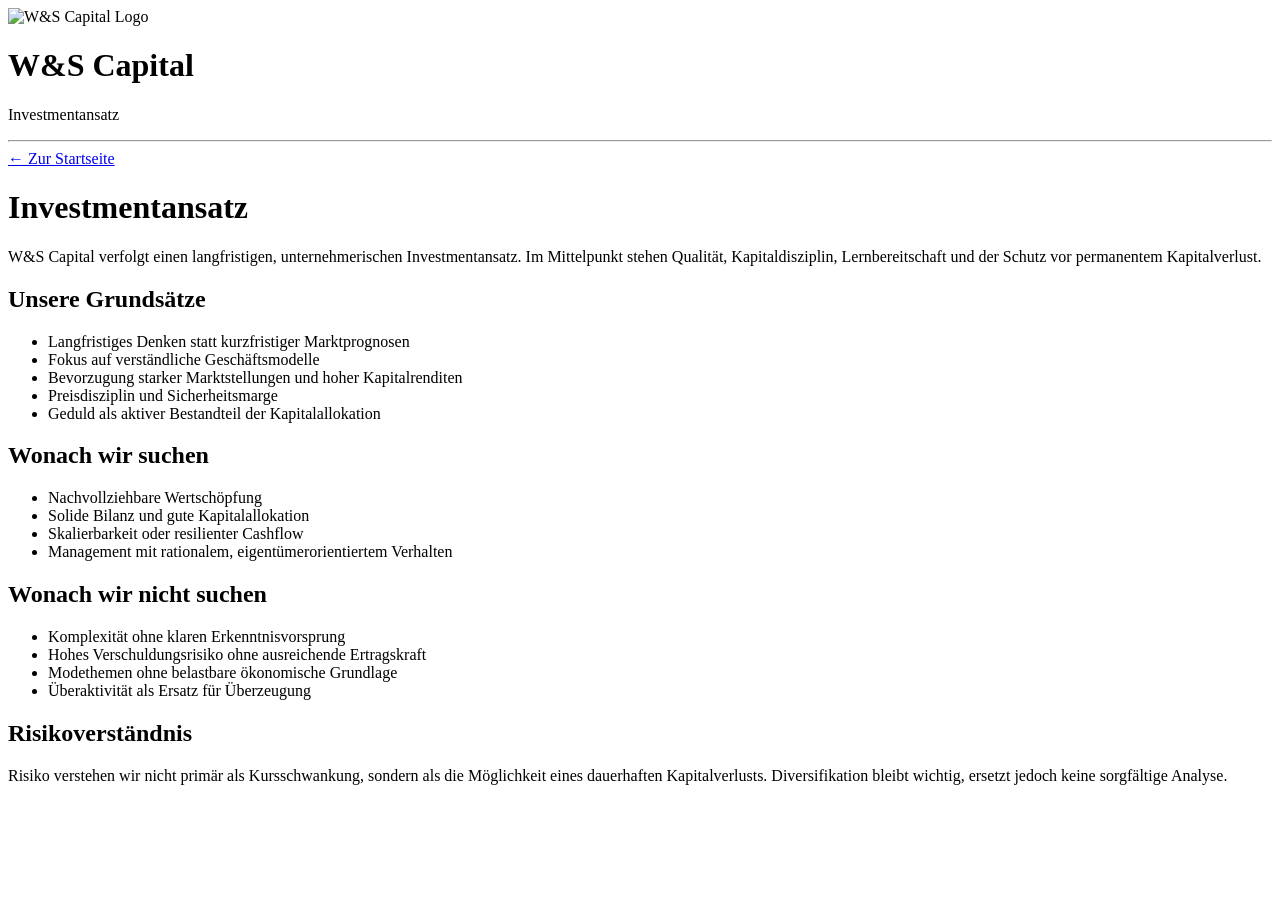
==== investmentansatz.html @ 7d609017 "Add files via upload" ====
<!DOCTYPE html>
<html lang="de">
<head>
  <meta charset="UTF-8" />
  <meta name="viewport" content="width=device-width, initial-scale=1.0" />
  <title>Investmentansatz | W&S Capital</title>
  <link rel="stylesheet" href="styles.css" />
</head>
<body>
  <div class="page">
    <header class="top-header">
      <div class="logo-wrap">
        <img src="ws-capital-logo.jpeg" alt="W&S Capital Logo" class="logo" />
      </div>
      <h1 class="site-title">W&amp;S Capital</h1>
      <p class="site-subtitle">Investmentansatz</p>
    </header>

    <hr class="divider" />

    <main class="inner-page">
      <a class="back-link" href="index.html">← Zur Startseite</a>

      <h1 class="page-heading">Investmentansatz</h1>
      <p class="lead">
        W&amp;S Capital verfolgt einen langfristigen, unternehmerischen Investmentansatz.
        Im Mittelpunkt stehen Qualität, Kapitaldisziplin, Lernbereitschaft und der Schutz vor permanentem Kapitalverlust.
      </p>

      <section class="section">
        <h2>Unsere Grundsätze</h2>
        <ul>
          <li>Langfristiges Denken statt kurzfristiger Marktprognosen</li>
          <li>Fokus auf verständliche Geschäftsmodelle</li>
          <li>Bevorzugung starker Marktstellungen und hoher Kapitalrenditen</li>
          <li>Preisdisziplin und Sicherheitsmarge</li>
          <li>Geduld als aktiver Bestandteil der Kapitalallokation</li>
        </ul>
      </section>

      <section class="section">
        <h2>Wonach wir suchen</h2>
        <ul>
          <li>Nachvollziehbare Wertschöpfung</li>
          <li>Solide Bilanz und gute Kapitalallokation</li>
          <li>Skalierbarkeit oder resilienter Cashflow</li>
          <li>Management mit rationalem, eigentümerorientiertem Verhalten</li>
        </ul>
      </section>

      <section class="section">
        <h2>Wonach wir nicht suchen</h2>
        <ul>
          <li>Komplexität ohne klaren Erkenntnisvorsprung</li>
          <li>Hohes Verschuldungsrisiko ohne ausreichende Ertragskraft</li>
          <li>Modethemen ohne belastbare ökonomische Grundlage</li>
          <li>Überaktivität als Ersatz für Überzeugung</li>
        </ul>
      </section>

      <section class="section">
        <h2>Risikoverständnis</h2>
        <p>
          Risiko verstehen wir nicht primär als Kursschwankung, sondern als die Möglichkeit eines dauerhaften Kapitalverlusts.
          Diversifikation bleibt wichtig, ersetzt jedoch keine sorgfältige Analyse.
        </p>
      </section>
    </main>
  </div>
</body>
</html>
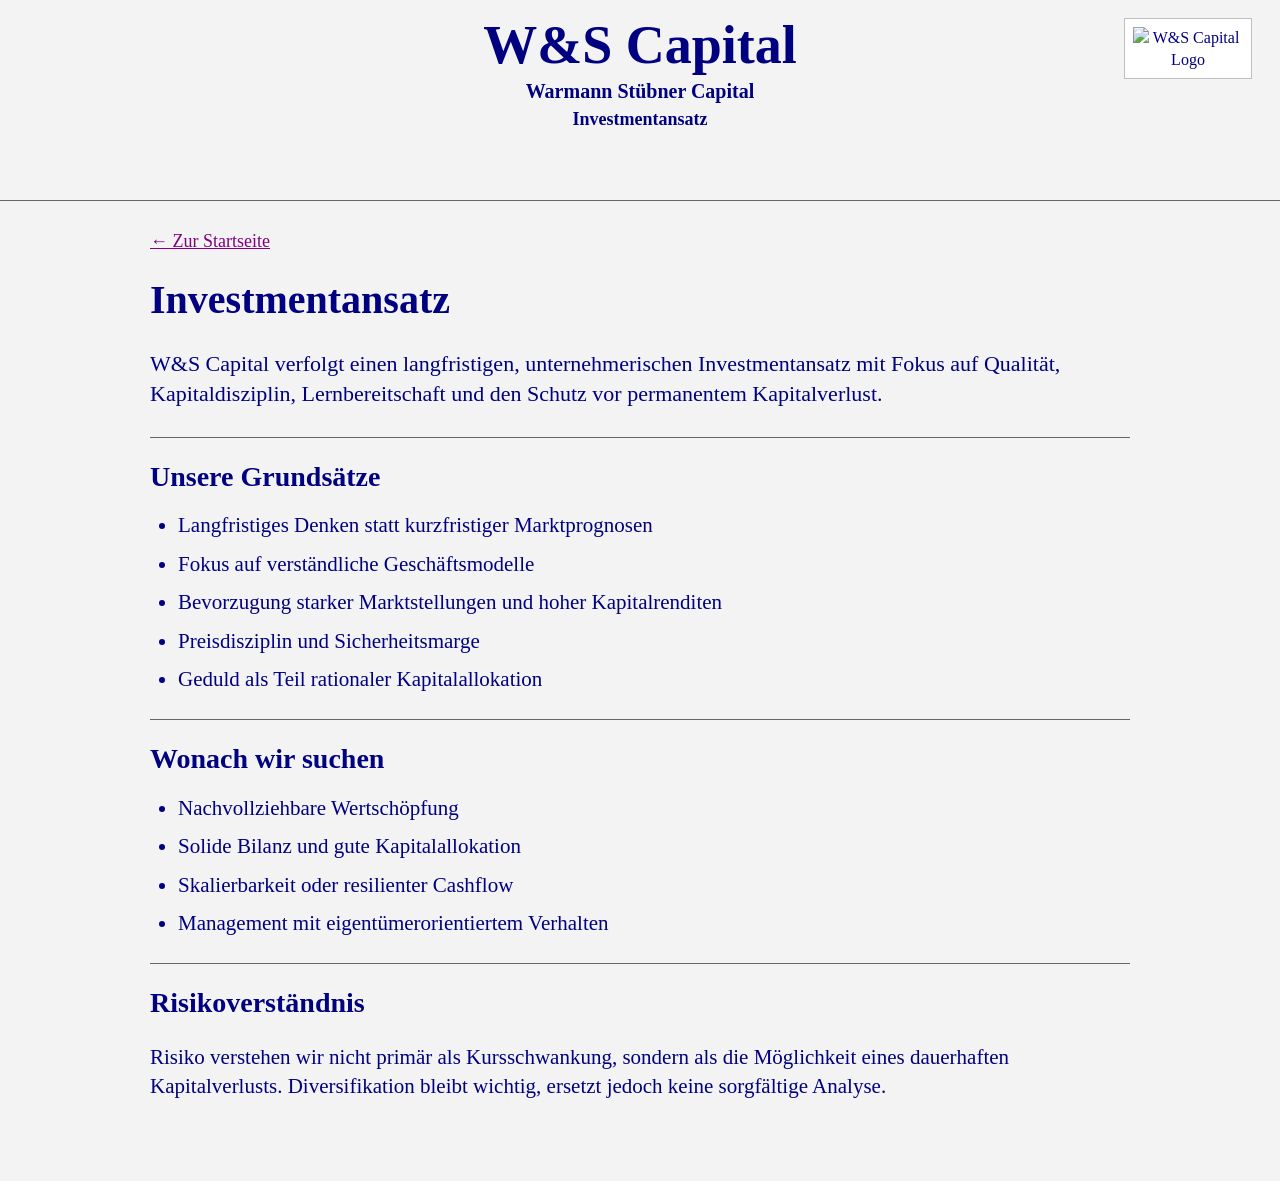
==== commit d48dd81c: "Add files via upload" ====
--- a/investmentansatz.html
+++ b/investmentansatz.html
@@ -4,68 +4,220 @@
   <meta charset="UTF-8" />
   <meta name="viewport" content="width=device-width, initial-scale=1.0" />
   <title>Investmentansatz | W&S Capital</title>
-  <link rel="stylesheet" href="styles.css" />
+  <style>
+    body {
+      margin: 0;
+      background: #f3f3f3;
+      color: #000080;
+      font-family: "Times New Roman", Times, serif;
+      line-height: 1.35;
+    }
+
+    a {
+      color: #800080;
+      text-decoration: underline;
+    }
+
+    a:hover {
+      color: #ff0000;
+    }
+
+    .header {
+      position: relative;
+      text-align: center;
+      padding: 18px 20px 12px;
+      min-height: 170px;
+    }
+
+    .title-block {
+      max-width: 700px;
+      margin: 0 auto;
+    }
+
+    .title-block h1 {
+      margin: 0;
+      font-size: 54px;
+      line-height: 1;
+      color: #000080;
+      font-weight: bold;
+    }
+
+    .title-block .subtitle {
+      margin: 6px 0 0;
+      font-size: 20px;
+      font-weight: bold;
+    }
+
+    .title-block .small {
+      margin: 2px 0 0;
+      font-size: 18px;
+      font-weight: bold;
+    }
+
+    .logo-box {
+      position: absolute;
+      top: 18px;
+      right: 28px;
+      background: #ffffff;
+      border: 1px solid #bfbfbf;
+      padding: 8px;
+    }
+
+    .logo-box img {
+      display: block;
+      width: 110px;
+      height: auto;
+    }
+
+    .divider {
+      border: none;
+      border-top: 1px solid #666666;
+      margin: 0;
+    }
+
+    .content {
+      max-width: 980px;
+      margin: 0 auto;
+      padding: 28px 20px 60px;
+    }
+
+    .back-link {
+      display: inline-block;
+      margin-bottom: 20px;
+      font-size: 18px;
+    }
+
+    .page-title {
+      margin: 0 0 18px;
+      font-size: 40px;
+    }
+
+    .lead {
+      font-size: 22px;
+      margin-bottom: 28px;
+    }
+
+    .section {
+      border-top: 1px solid #666666;
+      padding-top: 20px;
+      margin-top: 26px;
+    }
+
+    .section h2 {
+      margin: 0 0 12px;
+      font-size: 28px;
+    }
+
+    .section p,
+    .section li {
+      font-size: 21px;
+    }
+
+    ul {
+      padding-left: 28px;
+    }
+
+    li {
+      margin: 10px 0;
+    }
+
+    @media (max-width: 900px) {
+      .header {
+        min-height: auto;
+      }
+
+      .logo-box {
+        position: static;
+        width: fit-content;
+        margin: 18px auto 0;
+      }
+    }
+
+    @media (max-width: 700px) {
+      .title-block h1 {
+        font-size: 38px;
+      }
+
+      .title-block .subtitle {
+        font-size: 16px;
+      }
+
+      .title-block .small {
+        font-size: 15px;
+      }
+
+      .logo-box img {
+        width: 90px;
+      }
+
+      .page-title {
+        font-size: 30px;
+      }
+
+      .lead,
+      .section p,
+      .section li {
+        font-size: 18px;
+      }
+
+      .section h2 {
+        font-size: 24px;
+      }
+    }
+  </style>
 </head>
 <body>
-  <div class="page">
-    <header class="top-header">
-      <div class="logo-wrap">
-        <img src="ws-capital-logo.jpeg" alt="W&S Capital Logo" class="logo" />
-      </div>
-      <h1 class="site-title">W&amp;S Capital</h1>
-      <p class="site-subtitle">Investmentansatz</p>
-    </header>
-
-    <hr class="divider" />
-
-    <main class="inner-page">
-      <a class="back-link" href="index.html">← Zur Startseite</a>
-
-      <h1 class="page-heading">Investmentansatz</h1>
-      <p class="lead">
-        W&amp;S Capital verfolgt einen langfristigen, unternehmerischen Investmentansatz.
-        Im Mittelpunkt stehen Qualität, Kapitaldisziplin, Lernbereitschaft und der Schutz vor permanentem Kapitalverlust.
+  <header class="header">
+    <div class="title-block">
+      <h1>W&amp;S Capital</h1>
+      <p class="subtitle">Warmann Stübner Capital</p>
+      <p class="small">Investmentansatz</p>
+    </div>
+
+    <div class="logo-box">
+      <img src="ws-capital-logo.jpeg" alt="W&S Capital Logo" />
+    </div>
+  </header>
+
+  <hr class="divider" />
+
+  <main class="content">
+    <a class="back-link" href="index.html">← Zur Startseite</a>
+
+    <h1 class="page-title">Investmentansatz</h1>
+    <p class="lead">
+      W&amp;S Capital verfolgt einen langfristigen, unternehmerischen Investmentansatz mit Fokus auf Qualität,
+      Kapitaldisziplin, Lernbereitschaft und den Schutz vor permanentem Kapitalverlust.
+    </p>
+
+    <section class="section">
+      <h2>Unsere Grundsätze</h2>
+      <ul>
+        <li>Langfristiges Denken statt kurzfristiger Marktprognosen</li>
+        <li>Fokus auf verständliche Geschäftsmodelle</li>
+        <li>Bevorzugung starker Marktstellungen und hoher Kapitalrenditen</li>
+        <li>Preisdisziplin und Sicherheitsmarge</li>
+        <li>Geduld als Teil rationaler Kapitalallokation</li>
+      </ul>
+    </section>
+
+    <section class="section">
+      <h2>Wonach wir suchen</h2>
+      <ul>
+        <li>Nachvollziehbare Wertschöpfung</li>
+        <li>Solide Bilanz und gute Kapitalallokation</li>
+        <li>Skalierbarkeit oder resilienter Cashflow</li>
+        <li>Management mit eigentümerorientiertem Verhalten</li>
+      </ul>
+    </section>
+
+    <section class="section">
+      <h2>Risikoverständnis</h2>
+      <p>
+        Risiko verstehen wir nicht primär als Kursschwankung, sondern als die Möglichkeit eines dauerhaften Kapitalverlusts.
+        Diversifikation bleibt wichtig, ersetzt jedoch keine sorgfältige Analyse.
       </p>
-
-      <section class="section">
-        <h2>Unsere Grundsätze</h2>
-        <ul>
-          <li>Langfristiges Denken statt kurzfristiger Marktprognosen</li>
-          <li>Fokus auf verständliche Geschäftsmodelle</li>
-          <li>Bevorzugung starker Marktstellungen und hoher Kapitalrenditen</li>
-          <li>Preisdisziplin und Sicherheitsmarge</li>
-          <li>Geduld als aktiver Bestandteil der Kapitalallokation</li>
-        </ul>
-      </section>
-
-      <section class="section">
-        <h2>Wonach wir suchen</h2>
-        <ul>
-          <li>Nachvollziehbare Wertschöpfung</li>
-          <li>Solide Bilanz und gute Kapitalallokation</li>
-          <li>Skalierbarkeit oder resilienter Cashflow</li>
-          <li>Management mit rationalem, eigentümerorientiertem Verhalten</li>
-        </ul>
-      </section>
-
-      <section class="section">
-        <h2>Wonach wir nicht suchen</h2>
-        <ul>
-          <li>Komplexität ohne klaren Erkenntnisvorsprung</li>
-          <li>Hohes Verschuldungsrisiko ohne ausreichende Ertragskraft</li>
-          <li>Modethemen ohne belastbare ökonomische Grundlage</li>
-          <li>Überaktivität als Ersatz für Überzeugung</li>
-        </ul>
-      </section>
-
-      <section class="section">
-        <h2>Risikoverständnis</h2>
-        <p>
-          Risiko verstehen wir nicht primär als Kursschwankung, sondern als die Möglichkeit eines dauerhaften Kapitalverlusts.
-          Diversifikation bleibt wichtig, ersetzt jedoch keine sorgfältige Analyse.
-        </p>
-      </section>
-    </main>
-  </div>
+    </section>
+  </main>
 </body>
 </html>
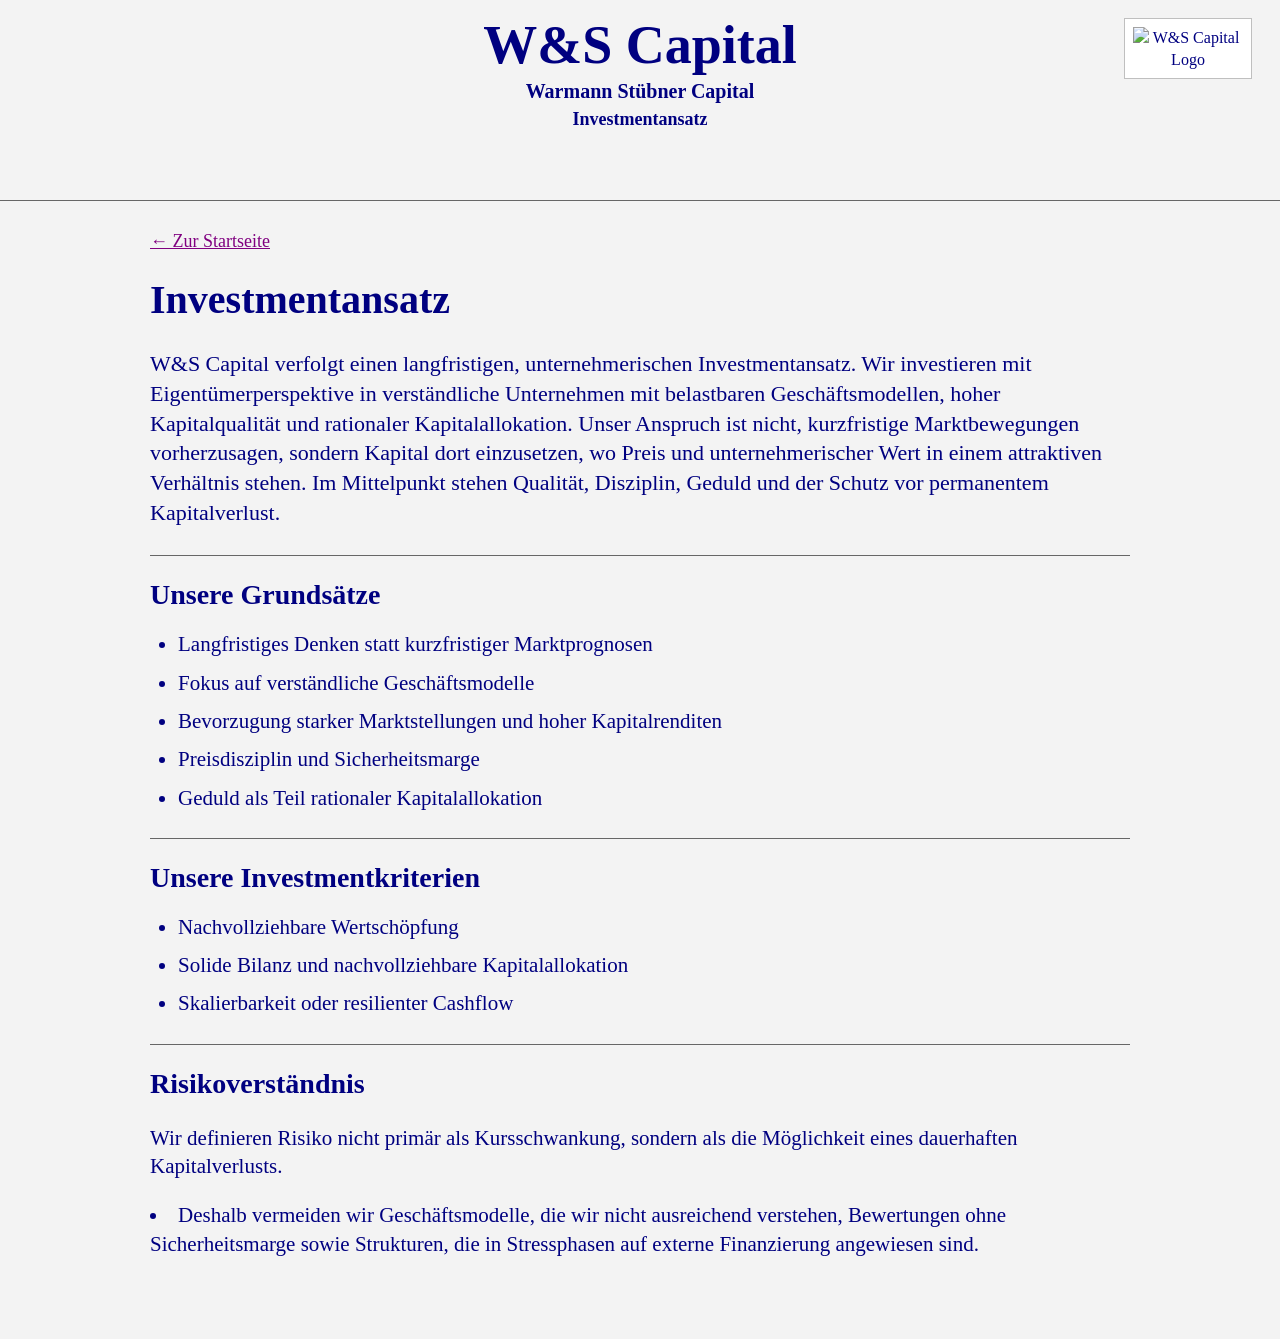
==== commit 1fe6e9a4: "Add files via upload" ====
--- a/investmentansatz.html
+++ b/investmentansatz.html
@@ -186,8 +186,10 @@
 
     <h1 class="page-title">Investmentansatz</h1>
     <p class="lead">
-      W&amp;S Capital verfolgt einen langfristigen, unternehmerischen Investmentansatz mit Fokus auf Qualität,
-      Kapitaldisziplin, Lernbereitschaft und den Schutz vor permanentem Kapitalverlust.
+      W&amp;S Capital verfolgt einen langfristigen, unternehmerischen Investmentansatz.
+Wir investieren mit Eigentümerperspektive in verständliche Unternehmen mit belastbaren Geschäftsmodellen, hoher Kapitalqualität und rationaler Kapitalallokation.
+
+Unser Anspruch ist nicht, kurzfristige Marktbewegungen vorherzusagen, sondern Kapital dort einzusetzen, wo Preis und unternehmerischer Wert in einem attraktiven Verhältnis stehen. Im Mittelpunkt stehen Qualität, Disziplin, Geduld und der Schutz vor permanentem Kapitalverlust.
     </p>
 
     <section class="section">
@@ -202,20 +204,19 @@
     </section>
 
     <section class="section">
-      <h2>Wonach wir suchen</h2>
+      <h2>Unsere Investmentkriterien</h2>
       <ul>
         <li>Nachvollziehbare Wertschöpfung</li>
-        <li>Solide Bilanz und gute Kapitalallokation</li>
+        <li>Solide Bilanz und nachvollziehbare Kapitalallokation</li>
         <li>Skalierbarkeit oder resilienter Cashflow</li>
-        <li>Management mit eigentümerorientiertem Verhalten</li>
       </ul>
     </section>
 
     <section class="section">
       <h2>Risikoverständnis</h2>
       <p>
-        Risiko verstehen wir nicht primär als Kursschwankung, sondern als die Möglichkeit eines dauerhaften Kapitalverlusts.
-        Diversifikation bleibt wichtig, ersetzt jedoch keine sorgfältige Analyse.
+        Wir definieren Risiko nicht primär als Kursschwankung, sondern als die Möglichkeit eines dauerhaften Kapitalverlusts. 
+        <li>Deshalb vermeiden wir Geschäftsmodelle, die wir nicht ausreichend verstehen, Bewertungen ohne Sicherheitsmarge sowie Strukturen, die in Stressphasen auf externe Finanzierung angewiesen sind.</li>
       </p>
     </section>
   </main>
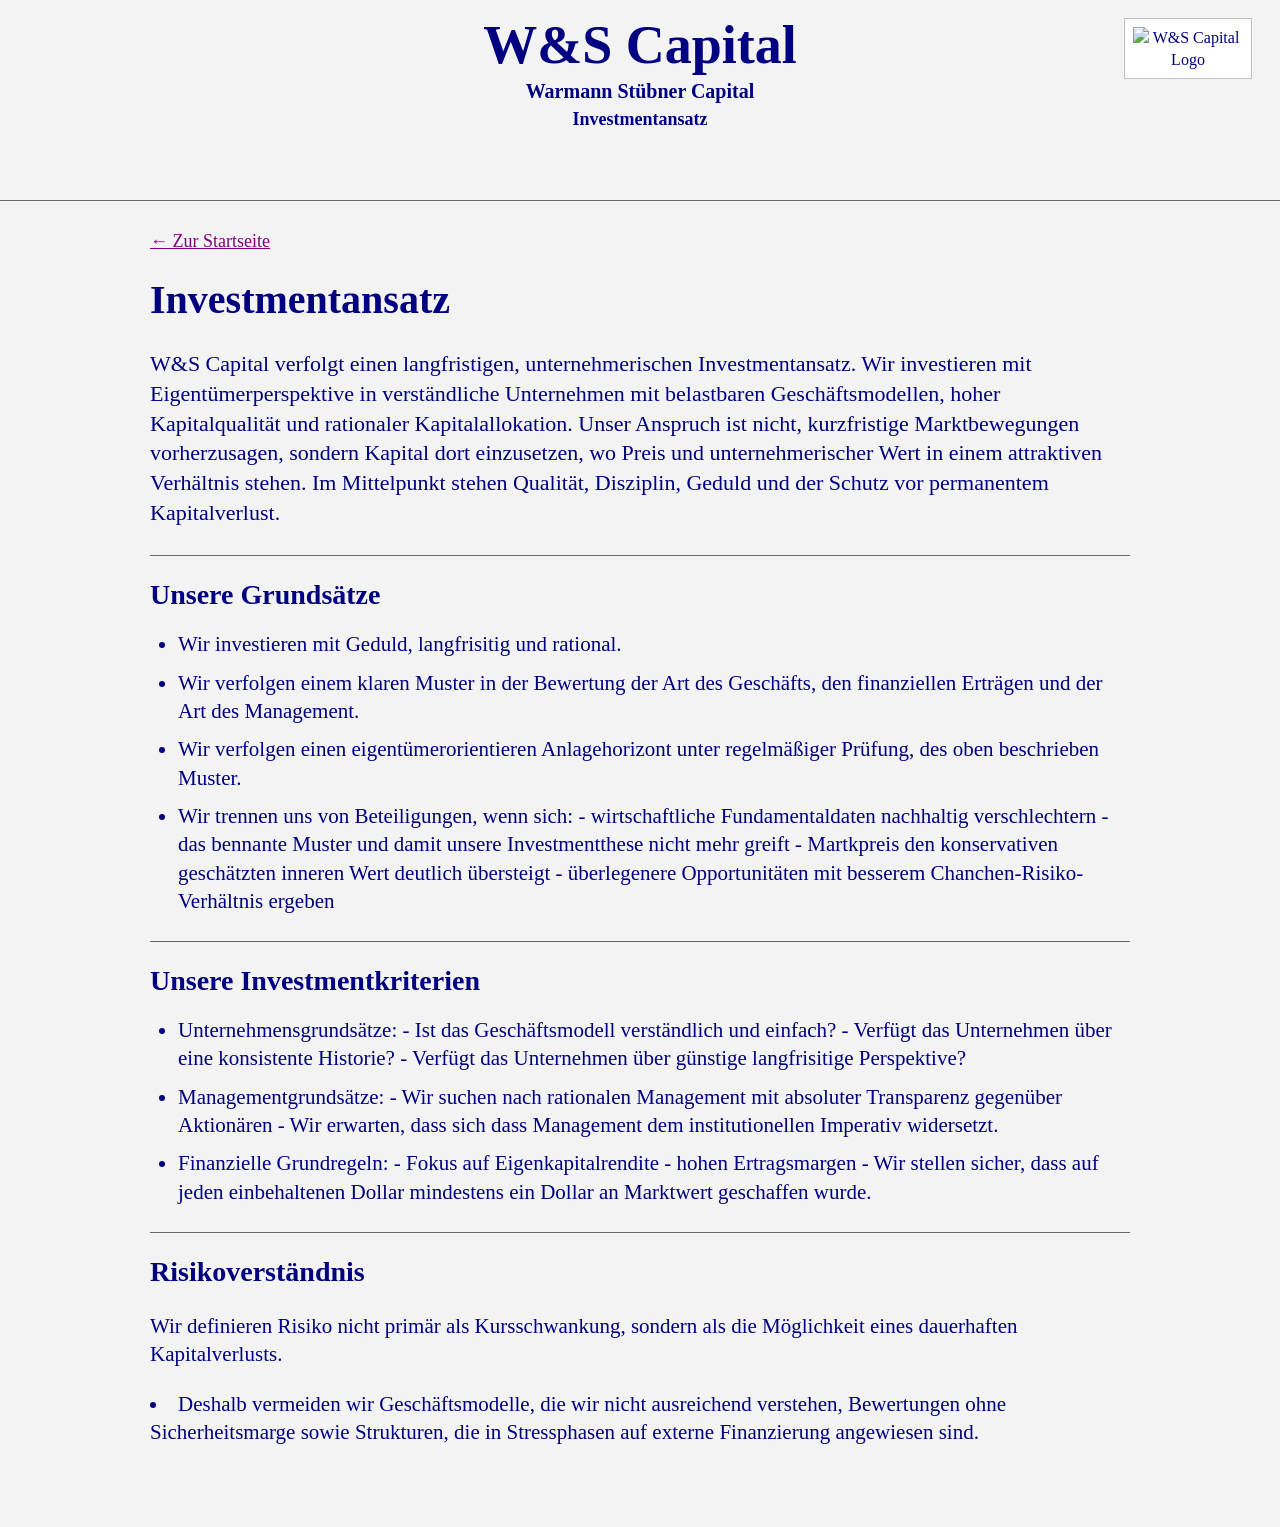
==== commit 5e39f472: "Add files via upload" ====
--- a/investmentansatz.html
+++ b/investmentansatz.html
@@ -195,20 +195,33 @@
     <section class="section">
       <h2>Unsere Grundsätze</h2>
       <ul>
-        <li>Langfristiges Denken statt kurzfristiger Marktprognosen</li>
-        <li>Fokus auf verständliche Geschäftsmodelle</li>
-        <li>Bevorzugung starker Marktstellungen und hoher Kapitalrenditen</li>
-        <li>Preisdisziplin und Sicherheitsmarge</li>
-        <li>Geduld als Teil rationaler Kapitalallokation</li>
-      </ul>
+        <li>Wir investieren mit Geduld, langfrisitig und rational.</li>
+        <li>Wir verfolgen einem klaren Muster in der Bewertung der Art des Geschäfts, den finanziellen Erträgen und der Art des Management.</li>
+        <li>Wir verfolgen einen eigentümerorientieren Anlagehorizont unter regelmäßiger Prüfung, des oben beschrieben Muster. </li>
+        <li>Wir trennen uns von Beteiligungen, wenn sich:
+              - wirtschaftliche Fundamentaldaten nachhaltig verschlechtern
+              - das bennante Muster und damit unsere Investmentthese nicht mehr greift
+              - Martkpreis den konservativen geschätzten inneren Wert deutlich übersteigt
+              - überlegenere Opportunitäten mit besserem Chanchen-Risiko-Verhältnis ergeben
+        </li></ul>
     </section>
 
     <section class="section">
       <h2>Unsere Investmentkriterien</h2>
       <ul>
-        <li>Nachvollziehbare Wertschöpfung</li>
-        <li>Solide Bilanz und nachvollziehbare Kapitalallokation</li>
-        <li>Skalierbarkeit oder resilienter Cashflow</li>
+        <li>Unternehmensgrundsätze:
+             - Ist das Geschäftsmodell verständlich und einfach?
+             - Verfügt das Unternehmen über eine konsistente Historie?
+             - Verfügt das Unternehmen über günstige langfrisitige Perspektive?
+        </li>
+        <li>Managementgrundsätze:
+             - Wir suchen nach rationalen Management mit absoluter Transparenz gegenüber Aktionären
+             - Wir erwarten, dass sich dass Management dem institutionellen Imperativ widersetzt. 
+        </li>
+        <li>Finanzielle Grundregeln:
+             - Fokus auf Eigenkapitalrendite
+             - hohen Ertragsmargen
+             - Wir stellen sicher, dass auf jeden einbehaltenen Dollar mindestens ein Dollar an Marktwert geschaffen wurde.  </li>
       </ul>
     </section>
 
@@ -216,7 +229,7 @@
       <h2>Risikoverständnis</h2>
       <p>
         Wir definieren Risiko nicht primär als Kursschwankung, sondern als die Möglichkeit eines dauerhaften Kapitalverlusts. 
-        <li>Deshalb vermeiden wir Geschäftsmodelle, die wir nicht ausreichend verstehen, Bewertungen ohne Sicherheitsmarge sowie Strukturen, die in Stressphasen auf externe Finanzierung angewiesen sind.</li>
+         <li>Deshalb vermeiden wir Geschäftsmodelle, die wir nicht ausreichend verstehen, Bewertungen ohne Sicherheitsmarge sowie Strukturen, die in Stressphasen auf externe Finanzierung angewiesen sind.</li>
       </p>
     </section>
   </main>
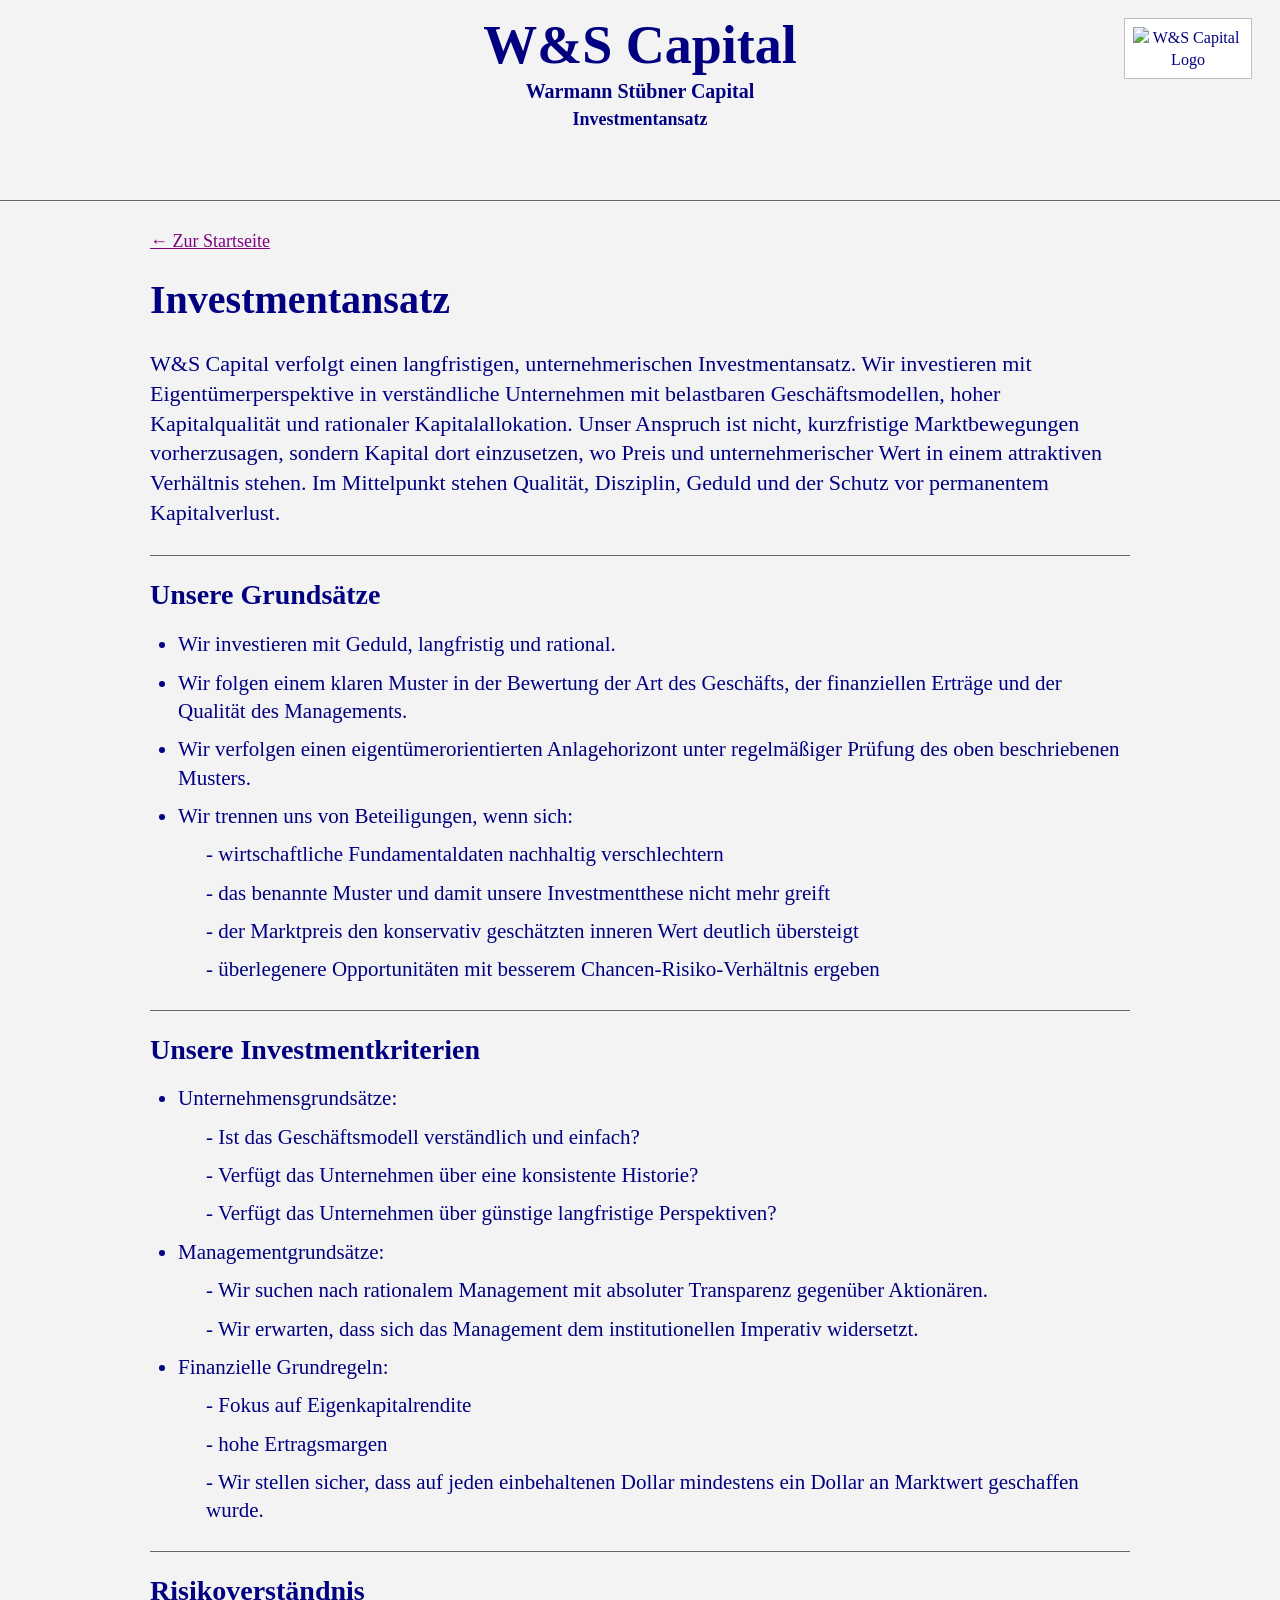
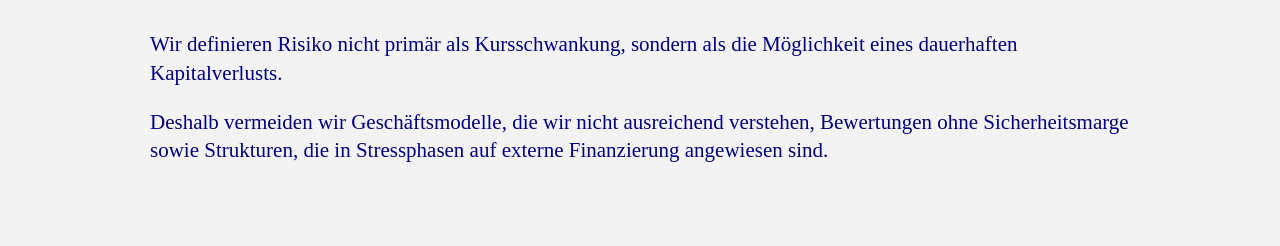
==== commit 032bac6c: "Add files via upload" ====
--- a/investmentansatz.html
+++ b/investmentansatz.html
@@ -117,6 +117,15 @@
       padding-left: 28px;
     }
 
+    ul ul {
+      list-style-type: none;
+      padding-left: 28px;
+    }
+
+    ul ul li::before {
+      content: "- ";
+    }
+
     li {
       margin: 10px 0;
     }
@@ -195,41 +204,57 @@
     <section class="section">
       <h2>Unsere Grundsätze</h2>
       <ul>
-        <li>Wir investieren mit Geduld, langfrisitig und rational.</li>
-        <li>Wir verfolgen einem klaren Muster in der Bewertung der Art des Geschäfts, den finanziellen Erträgen und der Art des Management.</li>
-        <li>Wir verfolgen einen eigentümerorientieren Anlagehorizont unter regelmäßiger Prüfung, des oben beschrieben Muster. </li>
-        <li>Wir trennen uns von Beteiligungen, wenn sich:
-              - wirtschaftliche Fundamentaldaten nachhaltig verschlechtern
-              - das bennante Muster und damit unsere Investmentthese nicht mehr greift
-              - Martkpreis den konservativen geschätzten inneren Wert deutlich übersteigt
-              - überlegenere Opportunitäten mit besserem Chanchen-Risiko-Verhältnis ergeben
-        </li></ul>
+        <li>Wir investieren mit Geduld, langfristig und rational.</li>
+        <li>Wir folgen einem klaren Muster in der Bewertung der Art des Geschäfts, der finanziellen Erträge und der Qualität des Managements.</li>
+        <li>Wir verfolgen einen eigentümerorientierten Anlagehorizont unter regelmäßiger Prüfung des oben beschriebenen Musters.</li>
+        <li>
+          Wir trennen uns von Beteiligungen, wenn sich:
+          <ul>
+            <li>wirtschaftliche Fundamentaldaten nachhaltig verschlechtern</li>
+            <li>das benannte Muster und damit unsere Investmentthese nicht mehr greift</li>
+            <li>der Marktpreis den konservativ geschätzten inneren Wert deutlich übersteigt</li>
+            <li>überlegenere Opportunitäten mit besserem Chancen-Risiko-Verhältnis ergeben</li>
+          </ul>
+        </li>
+      </ul>
     </section>
 
     <section class="section">
       <h2>Unsere Investmentkriterien</h2>
       <ul>
-        <li>Unternehmensgrundsätze:
-             - Ist das Geschäftsmodell verständlich und einfach?
-             - Verfügt das Unternehmen über eine konsistente Historie?
-             - Verfügt das Unternehmen über günstige langfrisitige Perspektive?
-        </li>
-        <li>Managementgrundsätze:
-             - Wir suchen nach rationalen Management mit absoluter Transparenz gegenüber Aktionären
-             - Wir erwarten, dass sich dass Management dem institutionellen Imperativ widersetzt. 
-        </li>
-        <li>Finanzielle Grundregeln:
-             - Fokus auf Eigenkapitalrendite
-             - hohen Ertragsmargen
-             - Wir stellen sicher, dass auf jeden einbehaltenen Dollar mindestens ein Dollar an Marktwert geschaffen wurde.  </li>
+        <li>
+          Unternehmensgrundsätze:
+          <ul>
+            <li>Ist das Geschäftsmodell verständlich und einfach?</li>
+            <li>Verfügt das Unternehmen über eine konsistente Historie?</li>
+            <li>Verfügt das Unternehmen über günstige langfristige Perspektiven?</li>
+          </ul>
+        </li>
+        <li>
+          Managementgrundsätze:
+          <ul>
+            <li>Wir suchen nach rationalem Management mit absoluter Transparenz gegenüber Aktionären.</li>
+            <li>Wir erwarten, dass sich das Management dem institutionellen Imperativ widersetzt.</li>
+          </ul>
+        </li>
+        <li>
+          Finanzielle Grundregeln:
+          <ul>
+            <li>Fokus auf Eigenkapitalrendite</li>
+            <li>hohe Ertragsmargen</li>
+            <li>Wir stellen sicher, dass auf jeden einbehaltenen Dollar mindestens ein Dollar an Marktwert geschaffen wurde.</li>
+          </ul>
+        </li>
       </ul>
     </section>
 
     <section class="section">
       <h2>Risikoverständnis</h2>
       <p>
-        Wir definieren Risiko nicht primär als Kursschwankung, sondern als die Möglichkeit eines dauerhaften Kapitalverlusts. 
-         <li>Deshalb vermeiden wir Geschäftsmodelle, die wir nicht ausreichend verstehen, Bewertungen ohne Sicherheitsmarge sowie Strukturen, die in Stressphasen auf externe Finanzierung angewiesen sind.</li>
+        Wir definieren Risiko nicht primär als Kursschwankung, sondern als die Möglichkeit eines dauerhaften Kapitalverlusts.
+      </p>
+      <p>
+        Deshalb vermeiden wir Geschäftsmodelle, die wir nicht ausreichend verstehen, Bewertungen ohne Sicherheitsmarge sowie Strukturen, die in Stressphasen auf externe Finanzierung angewiesen sind.
       </p>
     </section>
   </main>
